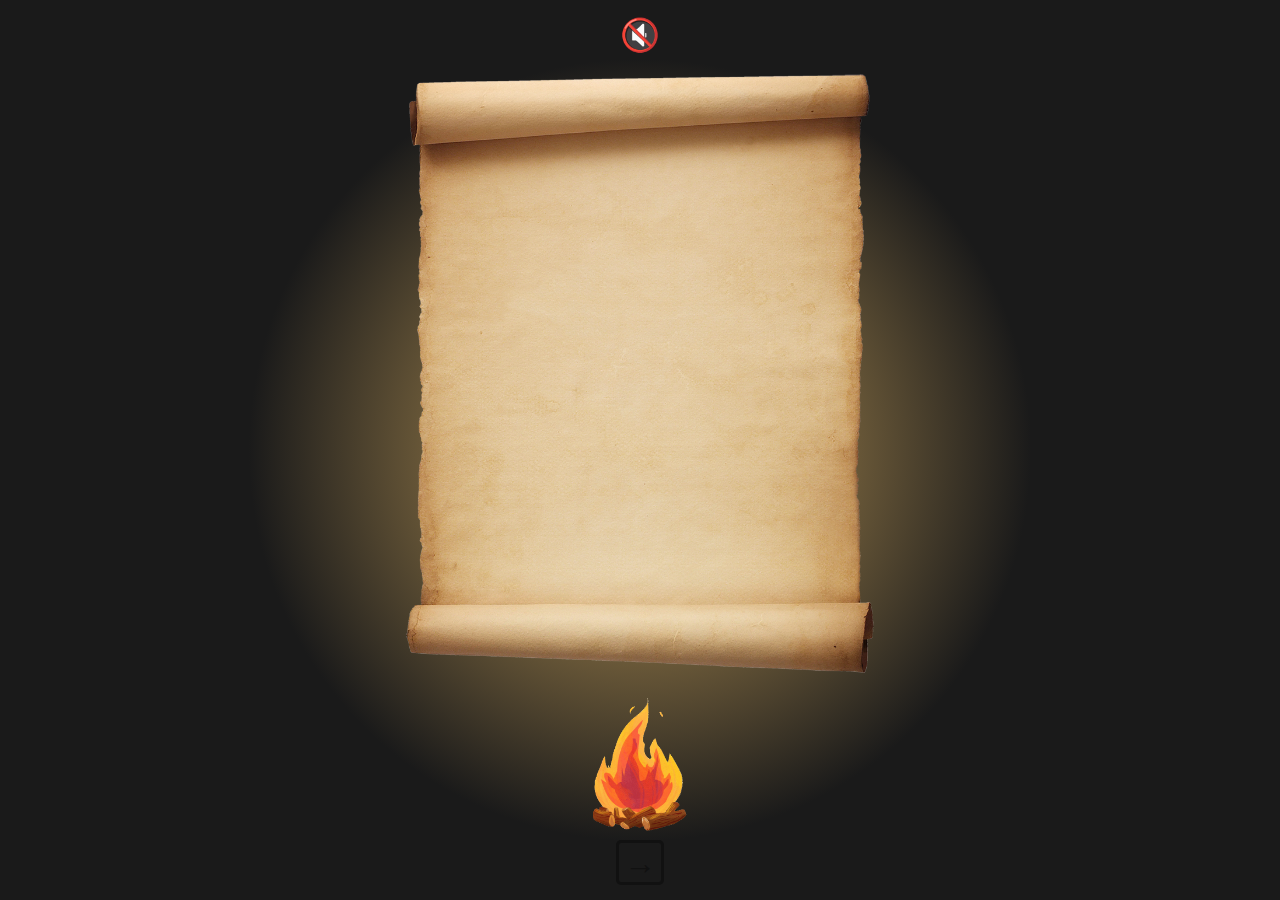
==== storyline.html @ 9a14089c "first commit" ====
<!DOCTYPE html>
<html lang="en">
<head>
    <meta charset="UTF-8">
    <meta name="viewport" content="width=device-width, initial-scale=1.0">
    <link rel="stylesheet" href="storyline.css">
    <link rel="preconnect" href="https://fonts.googleapis.com">
    <link rel="preconnect" href="https://fonts.gstatic.com" crossorigin>
    <link href="https://fonts.googleapis.com/css2?family=MedievalSharp&display=swap" rel="stylesheet">
    <title>Colorful Tale</title>
</head>
<body>
    <div class="main">
        <div class="sound-container"> </div>
        <div class="container">
            <p>Through the years, The seven colors lived in harmony, generating light to the realm<br></p>
            <p>until light howlers appeared and held the colors captive.<br><br></p>
            
            <p>All hope was lost until... the transparent was born.<br></p>
            <p>The prophecies spoke of a warrior that is colorless. Only him can fight against the will of the howlers and ignite the light of the seven colors.<br><br></p>
            
            <p>"When the Colors fade away, and darkness clears all sight</p>
            <p>Rises a different one, to bring back the light"</p>
        </div> 
        
        <img src="./assets/bonfire.gif" alt="bonfire"/>

        <a class="toGame" href="game.html">&rarr;</a>


    </div>
    
</body>

<script>
    audioPlaying = false;
    hoverAudio = new Audio("./assets/s2.mp3");
    soundtrack = new Audio("./assets/soundtrack.mp3");
    soundDiv = document.querySelector(".sound-container")
    soundDiv.innerHTML = (audioPlaying)? '🔈':'🔇';

    soundDiv.addEventListener("click", ()=>{
        if(audioPlaying){
            soundDiv.innerHTML = "🔇";
            soundtrack.pause();
        }
        else {
            soundDiv.innerHTML = "🔈";
            soundtrack.play();
        }
        audioPlaying = !audioPlaying;
        
    })

    document.querySelector(".toGame").addEventListener("mouseover", () => {
    hoverAudio.play();
  });
</script>
</html>
---- storyline.css ----
body {
    
    font-family: 'MedievalSharp', cursive;
    font-size: larger;
    margin: 0;
    display: flex;
    justify-content: center;
    align-items: center;
    height: 100vh;
    background: radial-gradient(circle, rgba(168, 109, 0, 0.64) 0%, #1a1a1a 50%);
}

.main{
    display: flex;
    flex-direction: column;
    align-items: center;
}

img{
    width: 15vw;
}

.container {
    color: #111111;
    font-weight: bold;
    max-width: 400px;
    background: url("./assets/scroll.png");
    background-size: contain;
    background-repeat: no-repeat; 
    background-position: center;
    padding: 110px;
    border-radius: 8px;
}

.container p {
    margin: 0 0 10px 0;
    opacity: 0;
    animation: fadeIn 3s forwards;
}

.container p:nth-child(1) {
    animation-delay: 1s;
}

.container p:nth-child(2) {
    animation-delay: 3s;
}

.container p:nth-child(3) {
    animation-delay: 6s;
}

.container p:nth-child(4) {
    animation-delay: 9s;
}

.container p:nth-child(5) {
    animation-delay: 15s;
}

.container p:nth-child(6){
    animation-delay: 19s;
}

@keyframes fadeIn {
    from {
        opacity: 0;
    }
    to {
        opacity: 1;
    }
}


a{
    margin-top: 1vh;
    padding-left: 5px;
    padding-right: 5px;
    text-decoration: none;
    cursor: pointer;
    font-size: xx-large;
    color: #111111;
    border: #111111 solid;
    border-radius: 5px;
}

a:hover{
    background-color: orange;
}

.sound-container{
    cursor: pointer;
    font-size: xx-large;
}
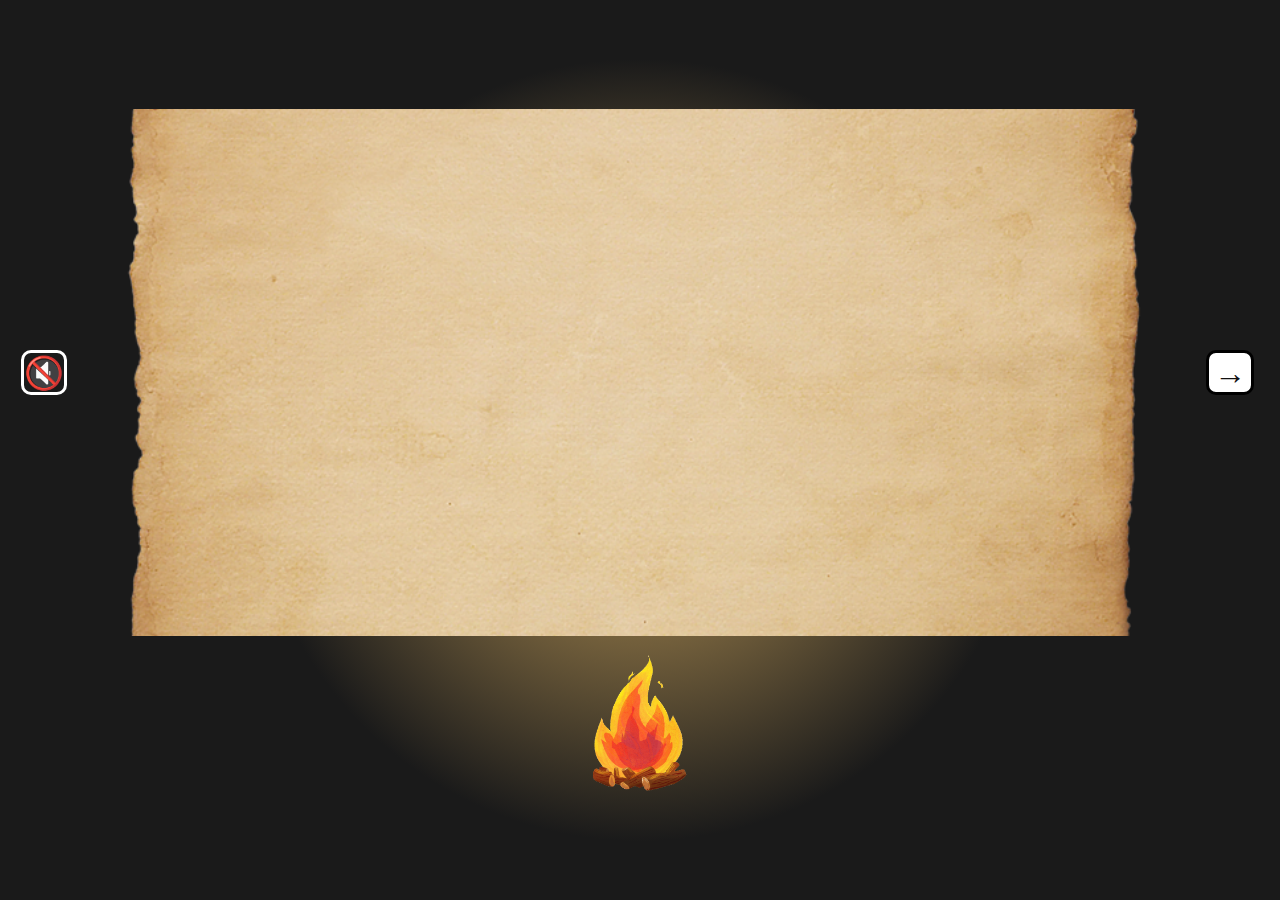
==== commit 61161c95: "resizing optimizations" ====
--- a/storyline.html
+++ b/storyline.html
@@ -10,24 +10,24 @@
     <title>Colorful Tale</title>
 </head>
 <body>
+    <div style="display: flex; flex-direction: column; justify-content: center; align-items: center;" >
     <div class="main">
         <div class="sound-container"> </div>
         <div class="container">
-            <p>Through the years, The seven colors lived in harmony, generating light to the realm<br></p>
-            <p>until light howlers appeared and held the colors captive.<br><br></p>
+            <p style="margin-top: 1vh;">Through the years, The seven colors lived in harmony, generating light to the realm<br></p>
+            <p>until light howlers appeared and held the colors captive.<br></p>
             
             <p>All hope was lost until... the transparent was born.<br></p>
-            <p>The prophecies spoke of a warrior that is colorless. Only him can fight against the will of the howlers and ignite the light of the seven colors.<br><br></p>
+            <p>The prophecies spoke of a warrior that is colorless. Only him can fight against the will of the howlers and ignite the light of the seven colors.<br></p>
             
             <p>"When the Colors fade away, and darkness clears all sight</p>
-            <p>Rises a different one, to bring back the light"</p>
+            <p style="margin-bottom: 1vh;">Rises a different one, to bring back the light"</p>
         </div> 
-        
-        <img src="./assets/bonfire.gif" alt="bonfire"/>
 
-        <a class="toGame" href="game.html">&rarr;</a>
-
-
+        <a class="to-game" href="game.html">&rarr;</a>
+    </div>
+    
+    <img src="./assets/bonfire.gif" alt="bonfire" style="margin-top: 2vh;"/>
     </div>
     
 </body>
@@ -38,6 +38,9 @@
     soundtrack = new Audio("./assets/soundtrack.mp3");
     soundDiv = document.querySelector(".sound-container")
     soundDiv.innerHTML = (audioPlaying)? '🔈':'🔇';
+    soundDiv.style.border = "solid white";
+    soundDiv.style.borderRadius = "10px";
+    
 
     soundDiv.addEventListener("click", ()=>{
         if(audioPlaying){
--- a/storyline.css
+++ b/storyline.css
@@ -12,8 +12,9 @@
 
 .main{
     display: flex;
-    flex-direction: column;
+    flex-direction: row;
     align-items: center;
+    justify-content: center;
 }
 
 img{
@@ -23,20 +24,31 @@
 .container {
     color: #111111;
     font-weight: bold;
-    max-width: 400px;
     background: url("./assets/scroll.png");
-    background-size: contain;
-    background-repeat: no-repeat; 
+    background-size:cover;
     background-position: center;
-    padding: 110px;
-    border-radius: 8px;
+    padding: 11%; 
 }
 
+
 .container p {
-    margin: 0 0 10px 0;
     opacity: 0;
     animation: fadeIn 3s forwards;
+    font-size: 2vh; 
 }
+
+
+@media screen and (max-width: 768px) {
+    .container {
+        width: 90%;
+        padding: 10px; 
+    }
+
+    .container p {
+        font-size: 4vw; 
+    }
+}
+
 
 .container p:nth-child(1) {
     animation-delay: 1s;
@@ -55,11 +67,11 @@
 }
 
 .container p:nth-child(5) {
-    animation-delay: 15s;
+    animation-delay: 10s;
 }
 
 .container p:nth-child(6){
-    animation-delay: 19s;
+    animation-delay: 15s;
 }
 
 @keyframes fadeIn {
@@ -84,6 +96,13 @@
     border-radius: 5px;
 }
 
+.to-game{
+    background-color: white;
+    border: solid black;
+    border-radius: 10px;
+    margin: 5px;
+}
+
 a:hover{
     background-color: orange;
 }
@@ -91,4 +110,9 @@
 .sound-container{
     cursor: pointer;
     font-size: xx-large;
+}
+
+.sound-container:hover{
+    background-color: orange;
+    margin: 5px;
 }